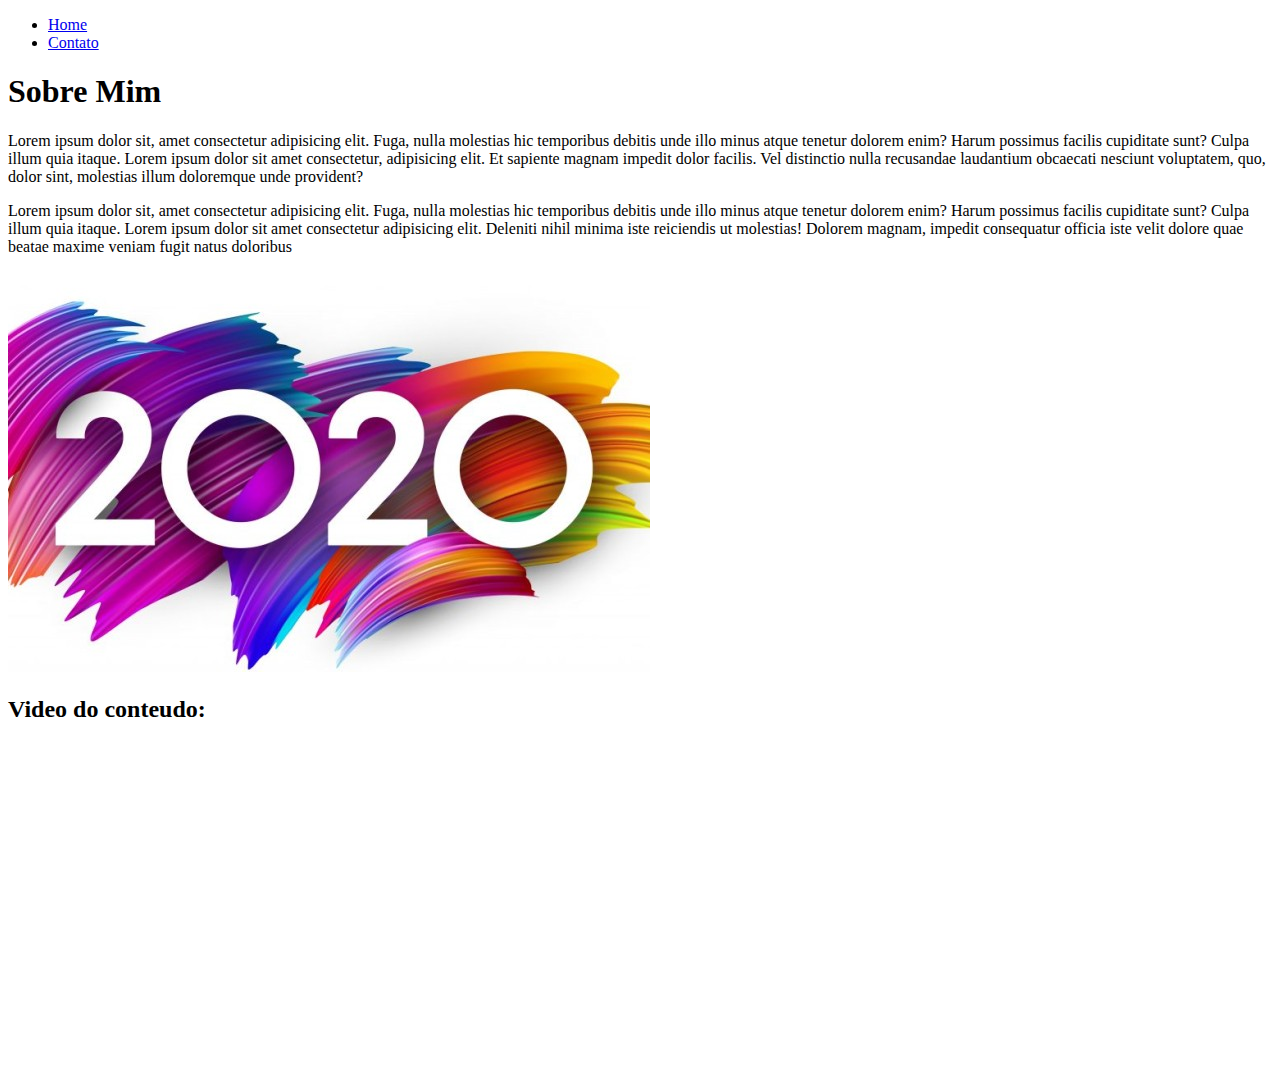
==== index.html @ 40f37610 "Páginas HTML de exemplo" ====
<!DOCTYPE html>
<html lang="pt-br">
<head>
    <meta charset="UTF-8">
    <meta name="viewport" content="width=device-width, initial-scale=1.0">
    <title>Meu Perfil</title>
</head>
<body>
    <ul>
      <li> 
        <a href="index.html"> Home </a> <!--target="_blank" = abri outra aba-->
      </li>

      <li> 
        <a href="contato.html"> Contato </a>
     </li>  
    </ul>

    <h1>Sobre Mim</h1>

    <p>
        Lorem ipsum dolor sit, amet consectetur adipisicing elit. Fuga, nulla molestias hic temporibus debitis unde illo minus atque tenetur dolorem enim? Harum possimus facilis cupiditate sunt? Culpa illum quia itaque.
        Lorem ipsum dolor sit amet consectetur, adipisicing elit. Et sapiente magnam impedit dolor facilis. Vel distinctio nulla recusandae laudantium obcaecati nesciunt voluptatem, quo, dolor sint, molestias illum doloremque unde provident?
    </p>
    <p>
        Lorem ipsum dolor sit, amet consectetur adipisicing elit. Fuga, nulla molestias hic temporibus debitis unde illo minus atque tenetur dolorem enim? Harum possimus facilis cupiditate sunt? Culpa illum quia itaque.
        Lorem ipsum dolor sit amet consectetur adipisicing elit. Deleniti nihil minima iste reiciendis ut molestias! Dolorem magnam, impedit consequatur officia iste velit dolore quae beatae maxime veniam fugit natus doloribus
        
    </p>
    
    <img src="assets/img/foto2020.jpg" alt="Foto do número 2020, com cores diversas e vibrantes">

    <h2>Video do conteudo: </h2>

    <iframe 
    width="560" 
    height="315"
    src="https://www.youtube.com/embed/Fe2aRbkxr8M"
    frameborder="0"
    allow="accelerometer; autoplay; encrypted-media; gyroscope; picture-in-picture" 
    allowfullscreen>
    </iframe>

    
</body>
</html>
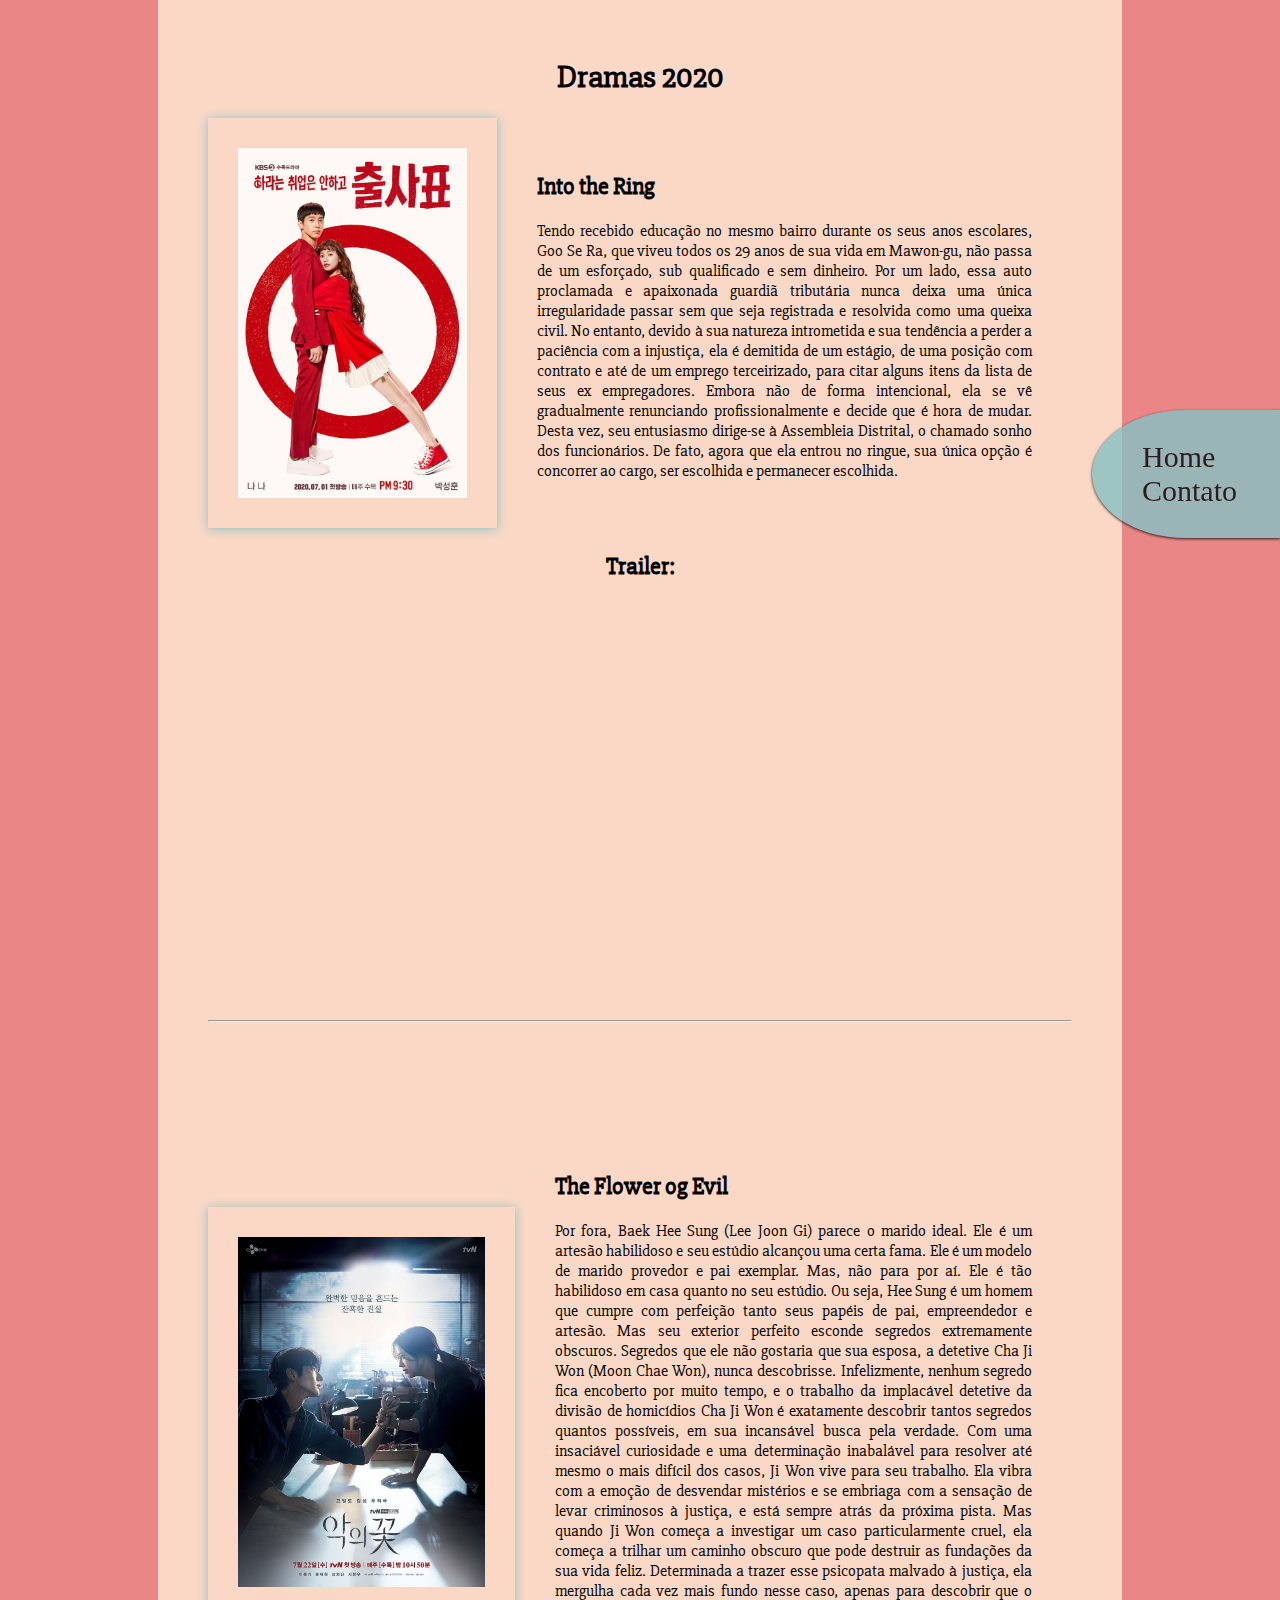
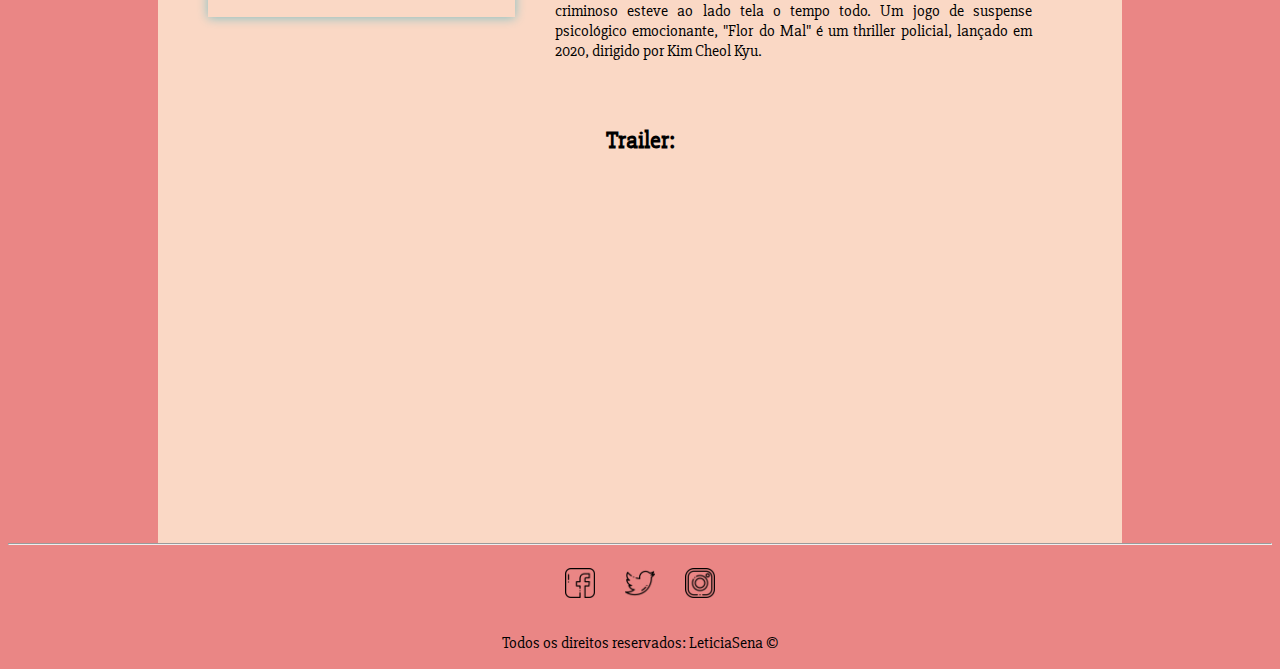
==== commit f0dc0d52: "Inserindo js na página de contato" ====
--- a/index.html
+++ b/index.html
@@ -4,42 +4,97 @@
     <meta charset="UTF-8">
     <meta name="viewport" content="width=device-width, initial-scale=1.0">
     <title>Meu Perfil</title>
+    <link rel="stylesheet" href="assets/css/style.css">
 </head>
 <body>
-    <ul>
-      <li> 
-        <a href="index.html"> Home </a> <!--target="_blank" = abri outra aba-->
-      </li>
+    <nav class="dropmenu">
+    <ul id="menu">
+        <li> 
+          <a href="index.html"> Home </a> <!--target="_blank" = abri outra aba-->
+        </li>
+  
+        <li> 
+          <a href="contato.html"> Contato </a>
+       </li>  
+      </ul>
+  </nav>
+ 
+    <div class="estilo">
+    <h1 class="center">Dramas 2020</h1>
+    
+    <div class="container">
+        
+    <div>
+        <img class=" wh-300 p-30 config-img" src="assets/img/drama1.jpg" alt="Foto do drama into the ring 2020, com cores brancas e vermelhas">
+   </div>
+    
+        <div class="p-30">
+            <h2 class="justify">Into the Ring</h2>
+        <p class="justify">
+            Tendo recebido educação no mesmo bairro durante os seus anos escolares, Goo Se Ra, que viveu todos os 29 anos de sua vida em Mawon-gu, não passa de um esforçado, sub qualificado e sem dinheiro. Por um lado, essa auto proclamada e apaixonada guardiã tributária nunca deixa uma única irregularidade passar sem que seja registrada e resolvida como uma queixa civil. No entanto, devido à sua natureza intrometida e sua tendência a perder a paciência com a injustiça, ela é demitida de um estágio, de uma posição com contrato e até de um emprego terceirizado, para citar alguns itens da lista de seus ex empregadores. Embora não de forma intencional, ela se vê gradualmente renunciando profissionalmente e decide que é hora de mudar. Desta vez, seu entusiasmo dirige-se à Assembleia Distrital, o chamado sonho dos funcionários. De fato, agora que ela entrou no ringue, sua única opção é concorrer ao cargo, ser escolhida e permanecer escolhida.
+        </p>
+    </div>
+        
+    </div>
+    
+    <h2 class="center">Trailer: </h2>
 
-      <li> 
-        <a href="contato.html"> Contato </a>
-     </li>  
-    </ul>
+    <div class="center">
+    <iframe 
+    width="560"height="315"src="https://www.youtube.com/embed/Fe2aRbkxr8M"
+    frameborder="0"allow="accelerometer; autoplay; encrypted-media; gyroscope; picture-in-picture" allowfullscreen>
+    </iframe>
+</div>
+<hr class="margem"> 
+<div class="container">
+        
+    <div>
+        <img class=" wh-300 p-30 config-img" src="assets/img/drama2.jpg" alt="Foto do drama into the ring 2020, com cores brancas e vermelhas">
+   </div>
+    
+        <div class="p-30">
+            <h2 class="justify">The Flower og Evil</h2>
+        <p class="justify">
+            Por fora, Baek Hee Sung (Lee Joon Gi) parece o marido ideal. Ele é um artesão habilidoso e seu estúdio alcançou uma certa fama. Ele é um modelo de marido provedor e pai exemplar. Mas, não para por aí. Ele é tão habilidoso em casa quanto no seu estúdio. Ou seja, Hee Sung é um homem que cumpre com perfeição tanto seus papéis de pai, empreendedor e artesão. Mas seu exterior perfeito esconde segredos extremamente obscuros. Segredos que ele não gostaria que sua esposa, a detetive Cha Ji Won (Moon Chae Won), nunca descobrisse.
+            Infelizmente, nenhum segredo fica encoberto por muito tempo, e o trabalho da implacável detetive da divisão de homicídios Cha Ji Won é exatamente descobrir tantos segredos quantos possíveis, em sua incansável busca pela verdade. Com uma insaciável curiosidade e uma determinação inabalável para resolver até mesmo o mais difícil dos casos, Ji Won vive para seu trabalho. Ela vibra com a emoção de desvendar mistérios e se embriaga com a sensação de levar criminosos à justiça, e está sempre atrás da próxima pista.
+            Mas quando Ji Won começa a investigar um caso particularmente cruel, ela começa a trilhar um caminho obscuro que pode destruir as fundações da sua vida feliz. Determinada a trazer esse psicopata malvado à justiça, ela mergulha cada vez mais fundo nesse caso, apenas para descobrir que o criminoso esteve ao lado tela o tempo todo.
+            Um jogo de suspense psicológico emocionante, "Flor do Mal" é um thriller policial, lançado em 2020, dirigido por Kim Cheol Kyu.
 
-    <h1>Sobre Mim</h1>
 
-    <p>
-        Lorem ipsum dolor sit, amet consectetur adipisicing elit. Fuga, nulla molestias hic temporibus debitis unde illo minus atque tenetur dolorem enim? Harum possimus facilis cupiditate sunt? Culpa illum quia itaque.
-        Lorem ipsum dolor sit amet consectetur, adipisicing elit. Et sapiente magnam impedit dolor facilis. Vel distinctio nulla recusandae laudantium obcaecati nesciunt voluptatem, quo, dolor sint, molestias illum doloremque unde provident?
-    </p>
-    <p>
-        Lorem ipsum dolor sit, amet consectetur adipisicing elit. Fuga, nulla molestias hic temporibus debitis unde illo minus atque tenetur dolorem enim? Harum possimus facilis cupiditate sunt? Culpa illum quia itaque.
-        Lorem ipsum dolor sit amet consectetur adipisicing elit. Deleniti nihil minima iste reiciendis ut molestias! Dolorem magnam, impedit consequatur officia iste velit dolore quae beatae maxime veniam fugit natus doloribus
+        </p>
+    </div>
         
-    </p>
+    </div>
     
-    <img src="assets/img/foto2020.jpg" alt="Foto do número 2020, com cores diversas e vibrantes">
+    <h2 class="center">Trailer: </h2>
 
-    <h2>Video do conteudo: </h2>
+    <div class="center">
+        <iframe width="560" height="315" src="https://www.youtube.com/embed/S5sie2k--zc" frameborder="0" allow="accelerometer; autoplay; encrypted-media; gyroscope; picture-in-picture" allowfullscreen></iframe>
+</div>
+</div>
 
-    <iframe 
-    width="560" 
-    height="315"
-    src="https://www.youtube.com/embed/Fe2aRbkxr8M"
-    frameborder="0"
-    allow="accelerometer; autoplay; encrypted-media; gyroscope; picture-in-picture" 
-    allowfullscreen>
-    </iframe>
+<hr>
+
+<footer>
+
+    <div class="container" >
+        <a href="https://www.facebook.com/" target="_blank">
+            <img class="tm-social icone" src="assets/img/facebook.png" alt="Logo Facebook">
+        </a>
+        
+        <a href="https://twitter.com/home" target="_blank">
+            <img class="tm-social icone" src="assets/img/twitter.png" alt="Logo twitter">
+        </a>
+        
+        <a href="https://www.instagram.com/" target="_blank">
+            <img class="tm-social icone" src="assets/img/instagram.png" alt="Logo instagram"> 
+        </a>
+        
+    </div>
+   <p class="center">
+    Todos os direitos reservados: LeticiaSena &copy;
+   </p>
+</footer>
 
     
 </body>
--- a/assets/css/style.css
+++ b/assets/css/style.css
@@ -0,0 +1,148 @@
+/* Estilos da pagina index.html*/
+@import url('https://fonts.googleapis.com/css2?family=Slabo+27px&display=swap');
+
+h1{
+    font-family: 'Slabo 27px', serif;
+}
+
+h2{
+    font-family: 'Slabo 27px', serif;
+}
+
+p{
+    font-family: 'Slabo 27px', serif;
+}
+.center {
+    text-align: center;
+}
+
+.justify{
+    text-align: justify;
+}
+
+.container{
+    display: flex;
+    flex-flow: row;
+    justify-content: center;
+    align-items: center;
+
+}
+#menu {
+    position: fixed;
+    background-color:#86C1C4;
+    border-top-left-radius: 50%;
+    border-bottom-left-radius: 50%;
+    padding: 30px;
+    box-shadow: 0 1px 3px black;
+    opacity: 0.8;
+    right: 0;
+    top: 50%;
+    width: 8em;
+    margin-top: -2.5em;
+  }
+
+
+#menu li{
+    display: inline;
+    padding: 20px;
+
+}
+
+#menu li a{
+    text-decoration: none;
+    color: #000000;
+    font-size: 30px;
+}
+
+#menu li a:hover{
+    color: #FAD8C5;
+}
+
+.p-30{
+    padding: 30px;
+    margin-right: 10px;
+}
+
+.br-50{
+    border-radius: 50%;
+}
+
+.wh{
+    width: 300px;
+    height: 300px;
+}
+
+.tm-social{
+    width: 30px;
+    height: 30px;
+    padding: 15px;
+}
+
+.estilo{
+    flex-flow: row;
+    background-color:#FAD8C5;
+    padding: 50px;
+    margin-left: 150px;
+    margin-right: 150px;
+    margin-top: -2.5em;
+    margin-bottom: -0.6em;
+}
+
+.estilo2{
+    flex-flow: row;
+    background-color:#FAD8C5;
+    padding: 50px;
+    margin-left: 150px;
+    margin-right: 150px;
+    padding-bottom: 500px;
+    margin-top: -2.5em;
+    margin-bottom: -0.6em;
+}
+.margem{
+    color: #DB9169;
+    margin-top: 100px;
+    margin-bottom: 100px;
+}
+
+    body {
+        background-color:#ea8685;
+        flex-flow: row;
+        
+        /*min-width: 1000px;
+        min-height: 400px*/
+    }
+    .config-img {
+        max-width:600px;
+        max-height:350px;
+        width: auto;
+        height: auto;
+        box-shadow: 0 1px 10px #86C1C4;
+    }
+    /*Filter styles*/
+    .saturate { filter: saturate(3); }
+    .grayscale { filter: grayscale(100%); }
+    .contrast { filter: contrast(160%); }
+    .brightness { filter: brightness(0.25); }
+    .blur { filter: blur(3px); }
+    .invert { filter: invert(100%); }
+    .sepia { filter: sepia(100%); }
+    .huerotate { filter: hue-rotate(180deg); }
+    .rss.opacity { filter: opacity(50%); }
+
+    .icone:hover{
+        filter: invert(100%);
+    }
+
+    nav.dropmenu{
+        display: inline-block;
+    }
+
+/* Estilos da pagina index.html*/
+
+.ml-100{
+    margin-left: 100px;
+}
+.borda{
+    box-shadow: 0 1px 3px #86C1C4;
+}
+
